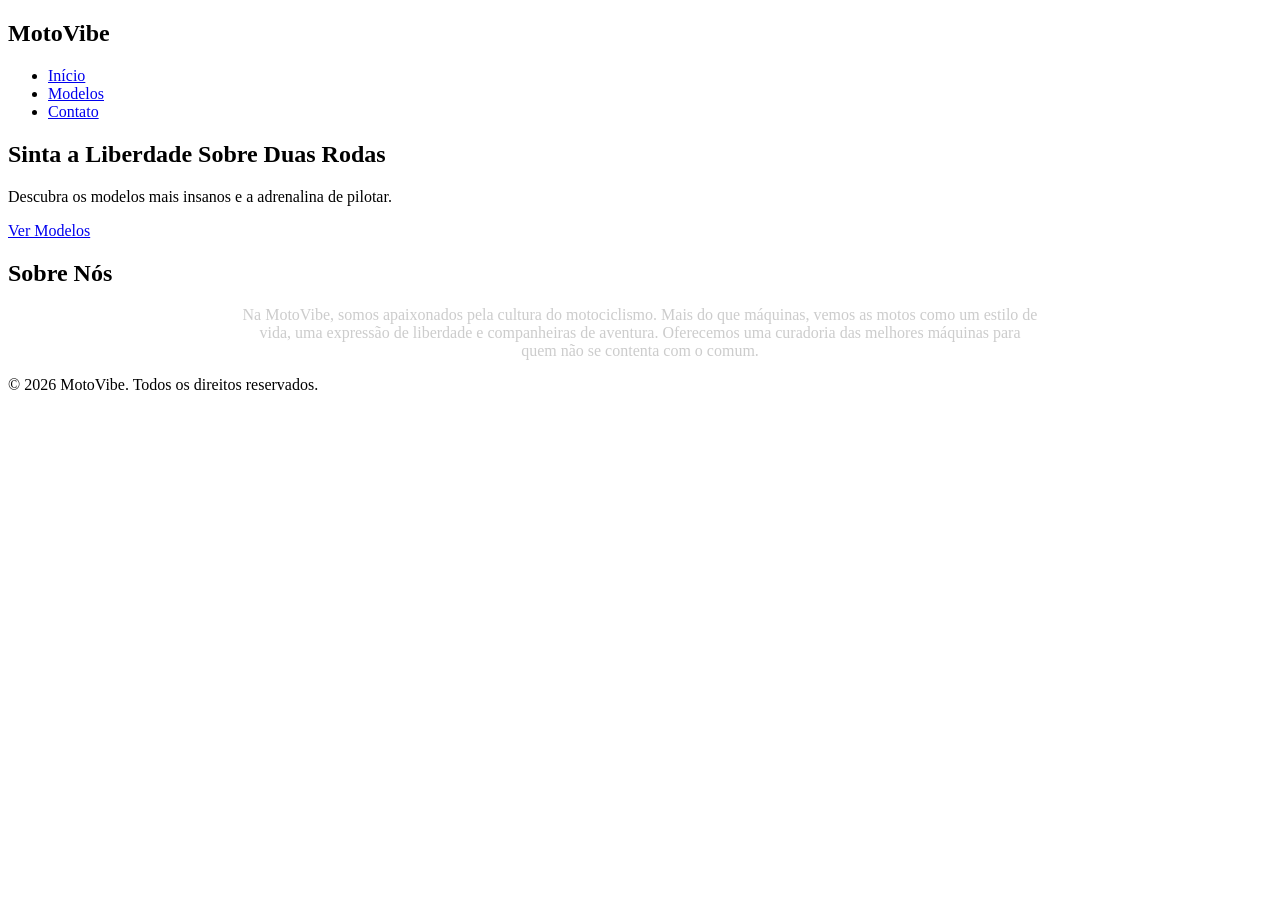
==== index.html @ f233243c "html" ====
<!DOCTYPE html>
<html lang="pt-BR">
<head>
    <meta charset="UTF-8">
    <meta name="viewport" content="width=device-width, initial-scale=1.0">
    <title>MotoVibe | Home</title>
    <link rel="stylesheet" href="style.css">
</head>
<body>

    <header>
        <nav class="navbar">
            <div class="logo">
                <h1>Moto<span>Vibe</span></h1>
            </div>
            <ul class="nav-links">
                <li><a href="index.html" class="active">Início</a></li>
                <li><a href="modelos.html">Modelos</a></li>
                <li><a href="contato.html">Contato</a></li>
            </ul>
        </nav>
    </header>

    <section class="hero">
        <h2>Sinta a Liberdade Sobre Duas Rodas</h2>
        <p>Descubra os modelos mais insanos e a adrenalina de pilotar.</p>
        <a href="modelos.html" class="btn">Ver Modelos</a>
    </section>

    <main class="container">
        <h2 class="section-title">Sobre Nós</h2>
        <p style="text-align: center; max-width: 800px; margin: 0 auto; color: #ccc;">
            Na MotoVibe, somos apaixonados pela cultura do motociclismo. Mais do que máquinas, vemos as motos como um estilo de vida, uma expressão de liberdade e companheiras de aventura. Oferecemos uma curadoria das melhores máquinas para quem não se contenta com o comum.
        </p>
    </main>

    <footer>
        <p>&copy; 2026 MotoVibe. Todos os direitos reservados.</p>
    </footer>

</body>
</html>
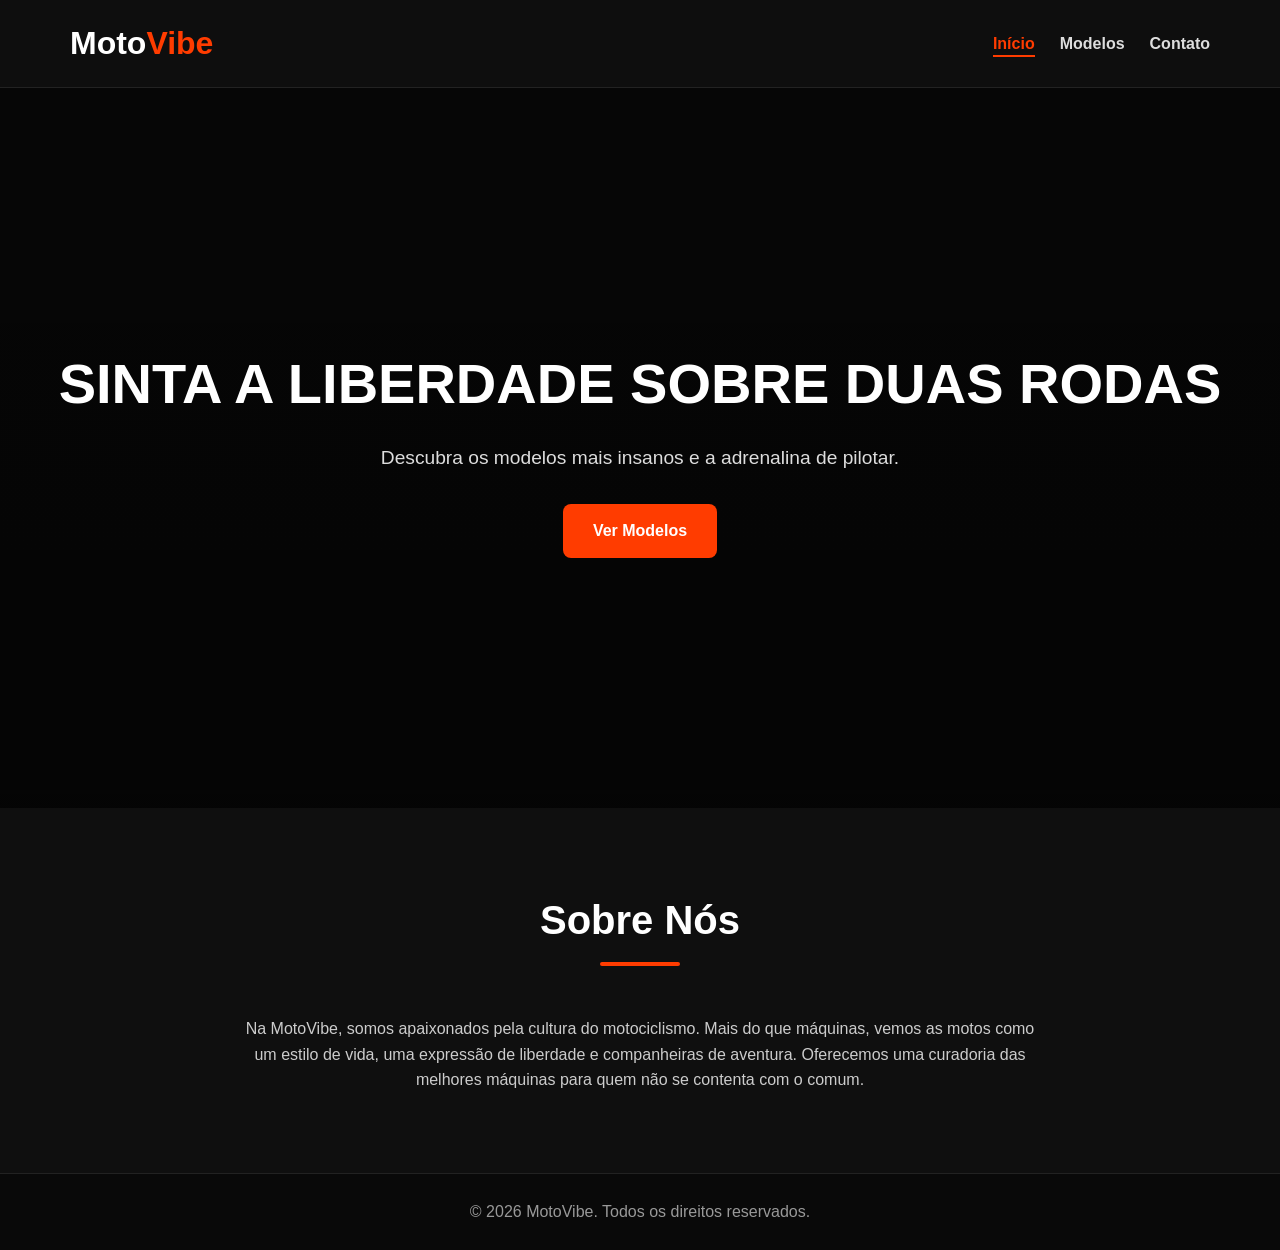
==== commit 3aa3b046: "motos" ====
--- a/index.html
+++ b/index.html
@@ -4,7 +4,7 @@
     <meta charset="UTF-8">
     <meta name="viewport" content="width=device-width, initial-scale=1.0">
     <title>MotoVibe | Home</title>
-    <link rel="stylesheet" href="style.css">
+    <link rel="stylesheet" href="index.css">
 </head>
 <body>
 
--- a/index.css
+++ b/index.css
@@ -0,0 +1,288 @@
+/* ===== RESET ===== */
+* {
+    margin: 0;
+    padding: 0;
+    box-sizing: border-box;
+}
+
+body {
+    font-family: 'Segoe UI', sans-serif;
+    background: #0f0f0f;
+    color: #fff;
+    line-height: 1.6;
+}
+
+/* ===== HEADER ===== */
+header {
+    background: rgba(15,15,15,0.95);
+    backdrop-filter: blur(10px);
+    position: sticky;
+    top: 0;
+    z-index: 1000;
+    border-bottom: 1px solid #222;
+}
+
+.navbar {
+    max-width: 1200px;
+    margin: auto;
+    padding: 18px 30px;
+    display: flex;
+    justify-content: space-between;
+    align-items: center;
+}
+
+.logo h1 {
+    font-size: 2rem;
+    font-weight: 800;
+    color: white;
+}
+
+.logo span {
+    color: #ff3c00;
+}
+
+.nav-links {
+    list-style: none;
+    display: flex;
+    gap: 25px;
+}
+
+.nav-links a {
+    color: #ddd;
+    text-decoration: none;
+    font-weight: 600;
+    transition: 0.3s;
+    position: relative;
+}
+
+.nav-links a:hover,
+.nav-links a.active {
+    color: #ff3c00;
+}
+
+.nav-links a::after {
+    content: "";
+    width: 0;
+    height: 2px;
+    background: #ff3c00;
+    position: absolute;
+    bottom: -5px;
+    left: 0;
+    transition: 0.3s;
+}
+
+.nav-links a:hover::after,
+.nav-links a.active::after {
+    width: 100%;
+}
+
+/* ===== HERO ===== */
+.hero {
+    min-height: 80vh;
+    background:
+        linear-gradient(rgba(0,0,0,.6), rgba(0,0,0,.7)),
+        url("https://images.unsplash.com/photo-1558981806-ec527fa84c39?q=80&w=1600");
+    background-size: cover;
+    background-position: center;
+    
+    display: flex;
+    flex-direction: column;
+    justify-content: center;
+    align-items: center;
+
+    text-align: center;
+    padding: 20px;
+}
+
+.hero h2 {
+    font-size: 3.5rem;
+    margin-bottom: 15px;
+    text-transform: uppercase;
+}
+
+.hero p {
+    font-size: 1.2rem;
+    color: #ddd;
+    margin-bottom: 30px;
+}
+
+/* ===== BOTÕES ===== */
+.btn {
+    display: inline-block;
+    padding: 14px 30px;
+    background: #ff3c00;
+    color: white;
+    text-decoration: none;
+    border-radius: 8px;
+    font-weight: bold;
+    border: none;
+    cursor: pointer;
+    transition: 0.3s;
+}
+
+.btn:hover {
+    background: #ff5a26;
+    transform: translateY(-3px);
+    box-shadow: 0 8px 20px rgba(255,60,0,0.4);
+}
+
+/* ===== CONTAINER ===== */
+.container {
+    max-width: 1200px;
+    margin: auto;
+    padding: 80px 20px;
+}
+
+.section-title {
+    text-align: center;
+    font-size: 2.5rem;
+    margin-bottom: 50px;
+    position: relative;
+}
+
+.section-title::after {
+    content: "";
+    width: 80px;
+    height: 4px;
+    background: #ff3c00;
+    display: block;
+    margin: 10px auto;
+    border-radius: 20px;
+}
+
+/* ===== GRID MOTOS ===== */
+.motos-grid {
+    display: grid;
+    grid-template-columns: repeat(auto-fit, minmax(320px, 1fr));
+    gap: 30px;
+}
+
+.moto-card {
+    background: #181818;
+    border-radius: 15px;
+    overflow: hidden;
+    transition: 0.4s;
+    border: 1px solid #252525;
+}
+
+.moto-card:hover {
+    transform: translateY(-10px);
+    box-shadow: 0 15px 35px rgba(255,60,0,.25);
+}
+
+.moto-img {
+    width: 100%;
+    height: 250px;
+    object-fit: cover;
+}
+
+.moto-info {
+    padding: 20px;
+}
+
+.moto-info h3 {
+    margin-bottom: 10px;
+    color: #ff3c00;
+}
+
+.moto-info p {
+    color: #ccc;
+}
+
+/* ===== FORMULÁRIO ===== */
+.contact-form {
+    max-width: 700px;
+    margin: auto;
+    background: #181818;
+    padding: 35px;
+    border-radius: 15px;
+    border: 1px solid #252525;
+}
+
+.form-group {
+    margin-bottom: 20px;
+}
+
+.form-group label {
+    display: block;
+    margin-bottom: 8px;
+    font-weight: 600;
+}
+
+.form-group input,
+.form-group textarea {
+    width: 100%;
+    padding: 14px;
+    background: #111;
+    color: white;
+    border: 1px solid #333;
+    border-radius: 8px;
+    outline: none;
+    transition: 0.3s;
+}
+
+.form-group input:focus,
+.form-group textarea:focus {
+    border-color: #ff3c00;
+    box-shadow: 0 0 10px rgba(255,60,0,.3);
+}
+
+/* ===== FOOTER ===== */
+footer {
+    background: #090909;
+    text-align: center;
+    padding: 25px;
+    color: #999;
+    border-top: 1px solid #222;
+}
+
+/* ===== ANIMAÇÕES ===== */
+.hero h2,
+.hero p,
+.hero .btn {
+    animation: fadeUp 1s ease forwards;
+}
+
+.hero p {
+    animation-delay: .2s;
+}
+
+.hero .btn {
+    animation-delay: .4s;
+}
+
+@keyframes fadeUp {
+    from {
+        opacity: 0;
+        transform: translateY(30px);
+    }
+    to {
+        opacity: 1;
+        transform: translateY(0);
+    }
+}
+
+/* ===== RESPONSIVO ===== */
+@media (max-width: 768px) {
+
+    .navbar {
+        flex-direction: column;
+        gap: 15px;
+    }
+
+    .hero h2 {
+        font-size: 2.2rem;
+    }
+
+    .hero p {
+        font-size: 1rem;
+    }
+
+    .section-title {
+        font-size: 2rem;
+    }
+
+    .moto-img {
+        height: 220px;
+    }
+}
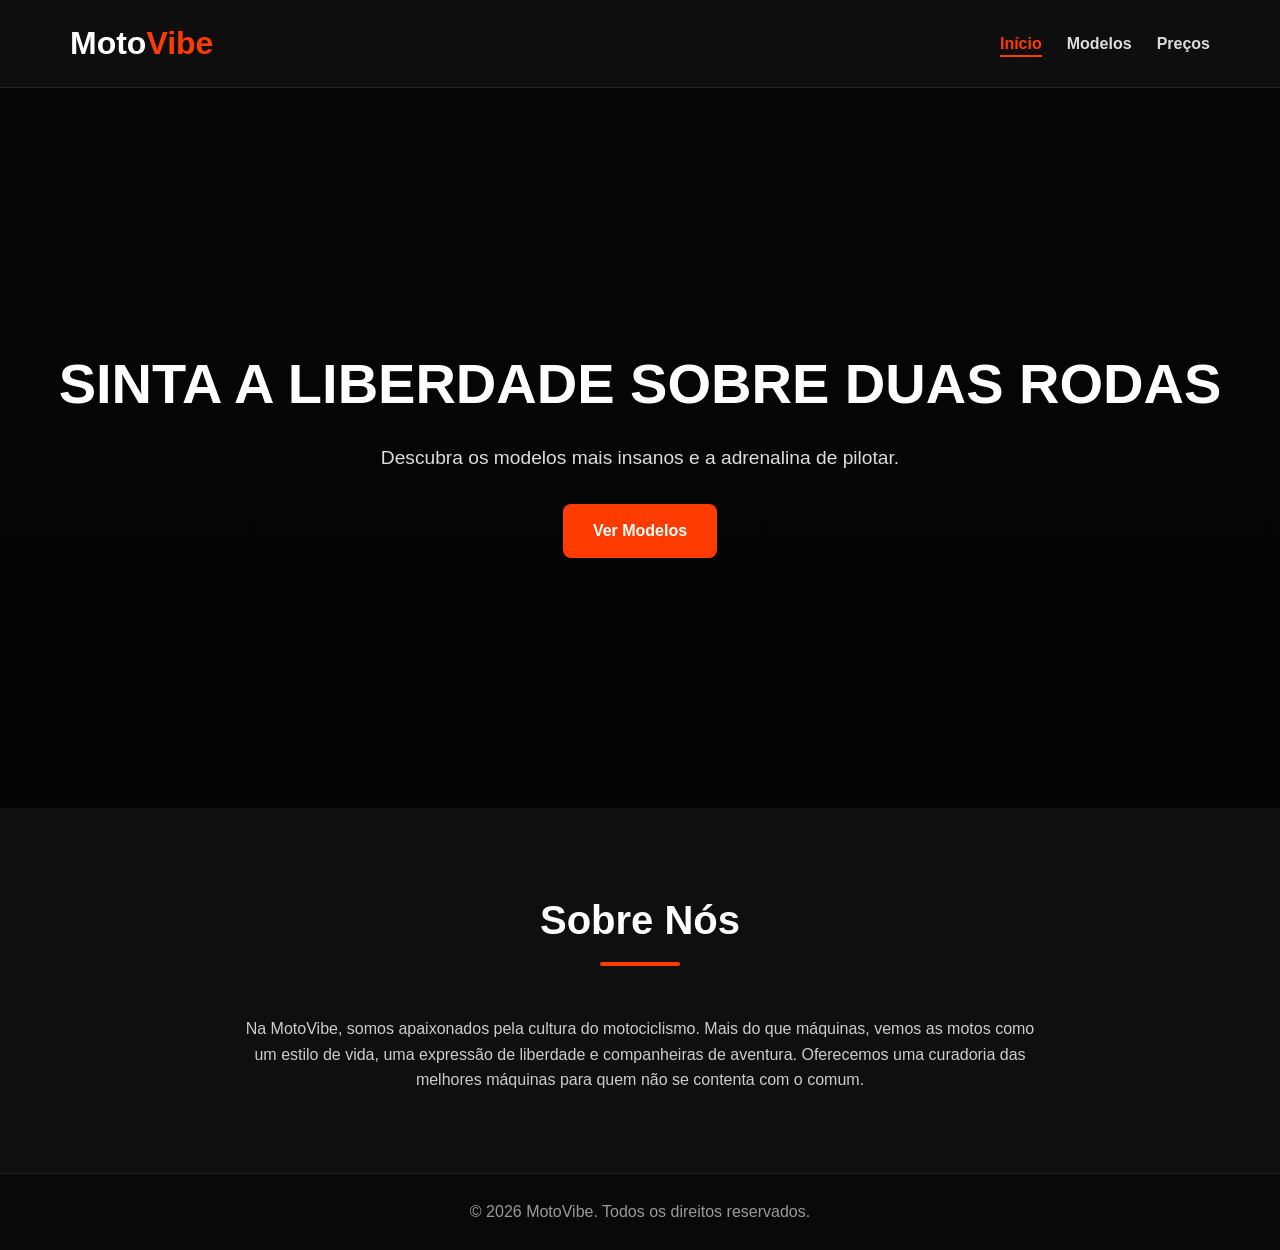
==== commit b1a79f11: "motos" ====
--- a/index.html
+++ b/index.html
@@ -16,7 +16,7 @@
             <ul class="nav-links">
                 <li><a href="index.html" class="active">Início</a></li>
                 <li><a href="modelos.html">Modelos</a></li>
-                <li><a href="contato.html">Contato</a></li>
+                <li><a href="precos.html">Preços</a></li>
             </ul>
         </nav>
     </header>
--- a/index.css
+++ b/index.css
@@ -285,4 +285,45 @@
     .moto-img {
         height: 220px;
     }
+}
+/* ===== TABELA DE PREÇOS ===== */
+
+.tabela-wrapper{
+    overflow-x: auto;
+}
+
+.tabela-precos{
+    width: 100%;
+    border-collapse: collapse;
+    background: #181818;
+    border-radius: 12px;
+    overflow: hidden;
+    box-shadow: 0 10px 30px rgba(0,0,0,0.5);
+}
+
+.tabela-precos thead{
+    background: #ff3c00;
+}
+
+.tabela-precos th{
+    padding: 15px;
+    text-align: left;
+    color: white;
+    font-size: 1rem;
+}
+
+.tabela-precos td{
+    padding: 14px;
+    border-bottom: 1px solid #2a2a2a;
+    color: #ddd;
+}
+
+.tabela-precos tbody tr:hover{
+    background: #222;
+    transition: 0.3s;
+}
+
+.tabela-precos td:last-child{
+    color: #00e676;
+    font-weight: bold;
 }
